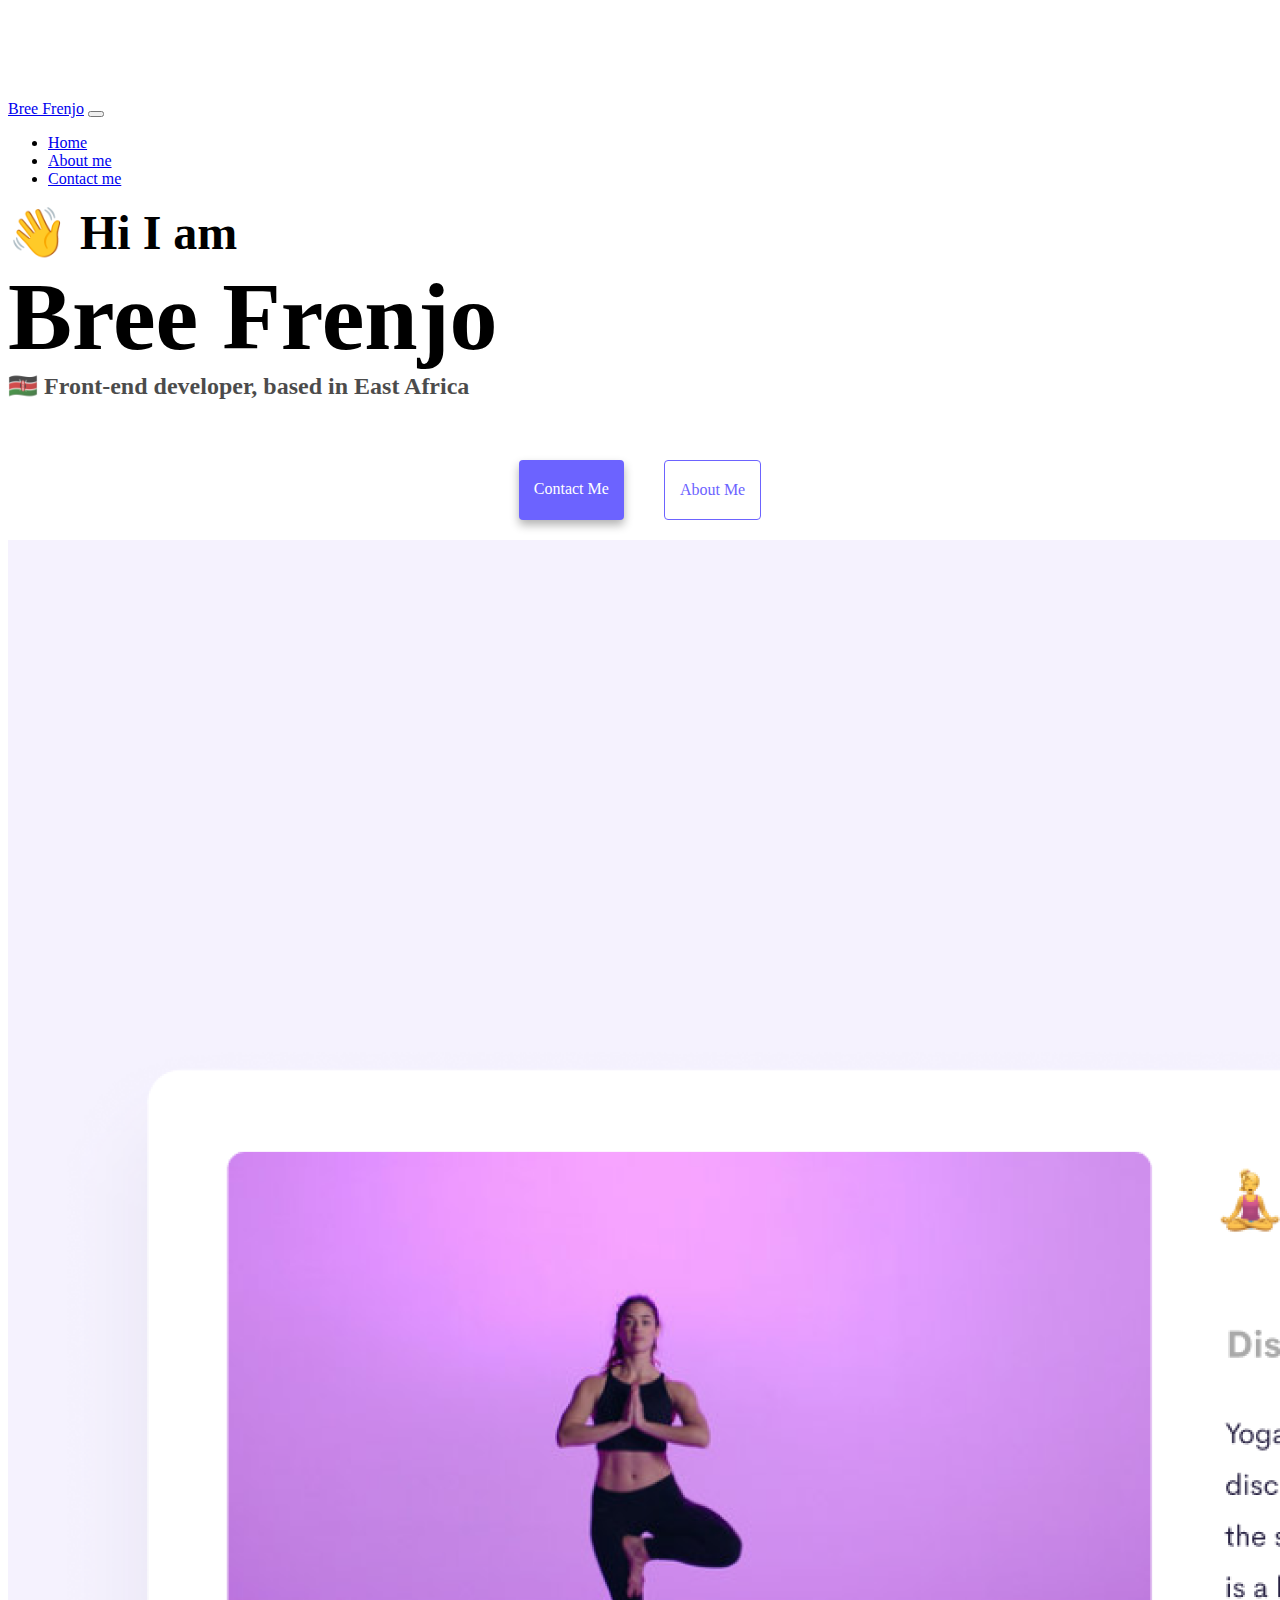
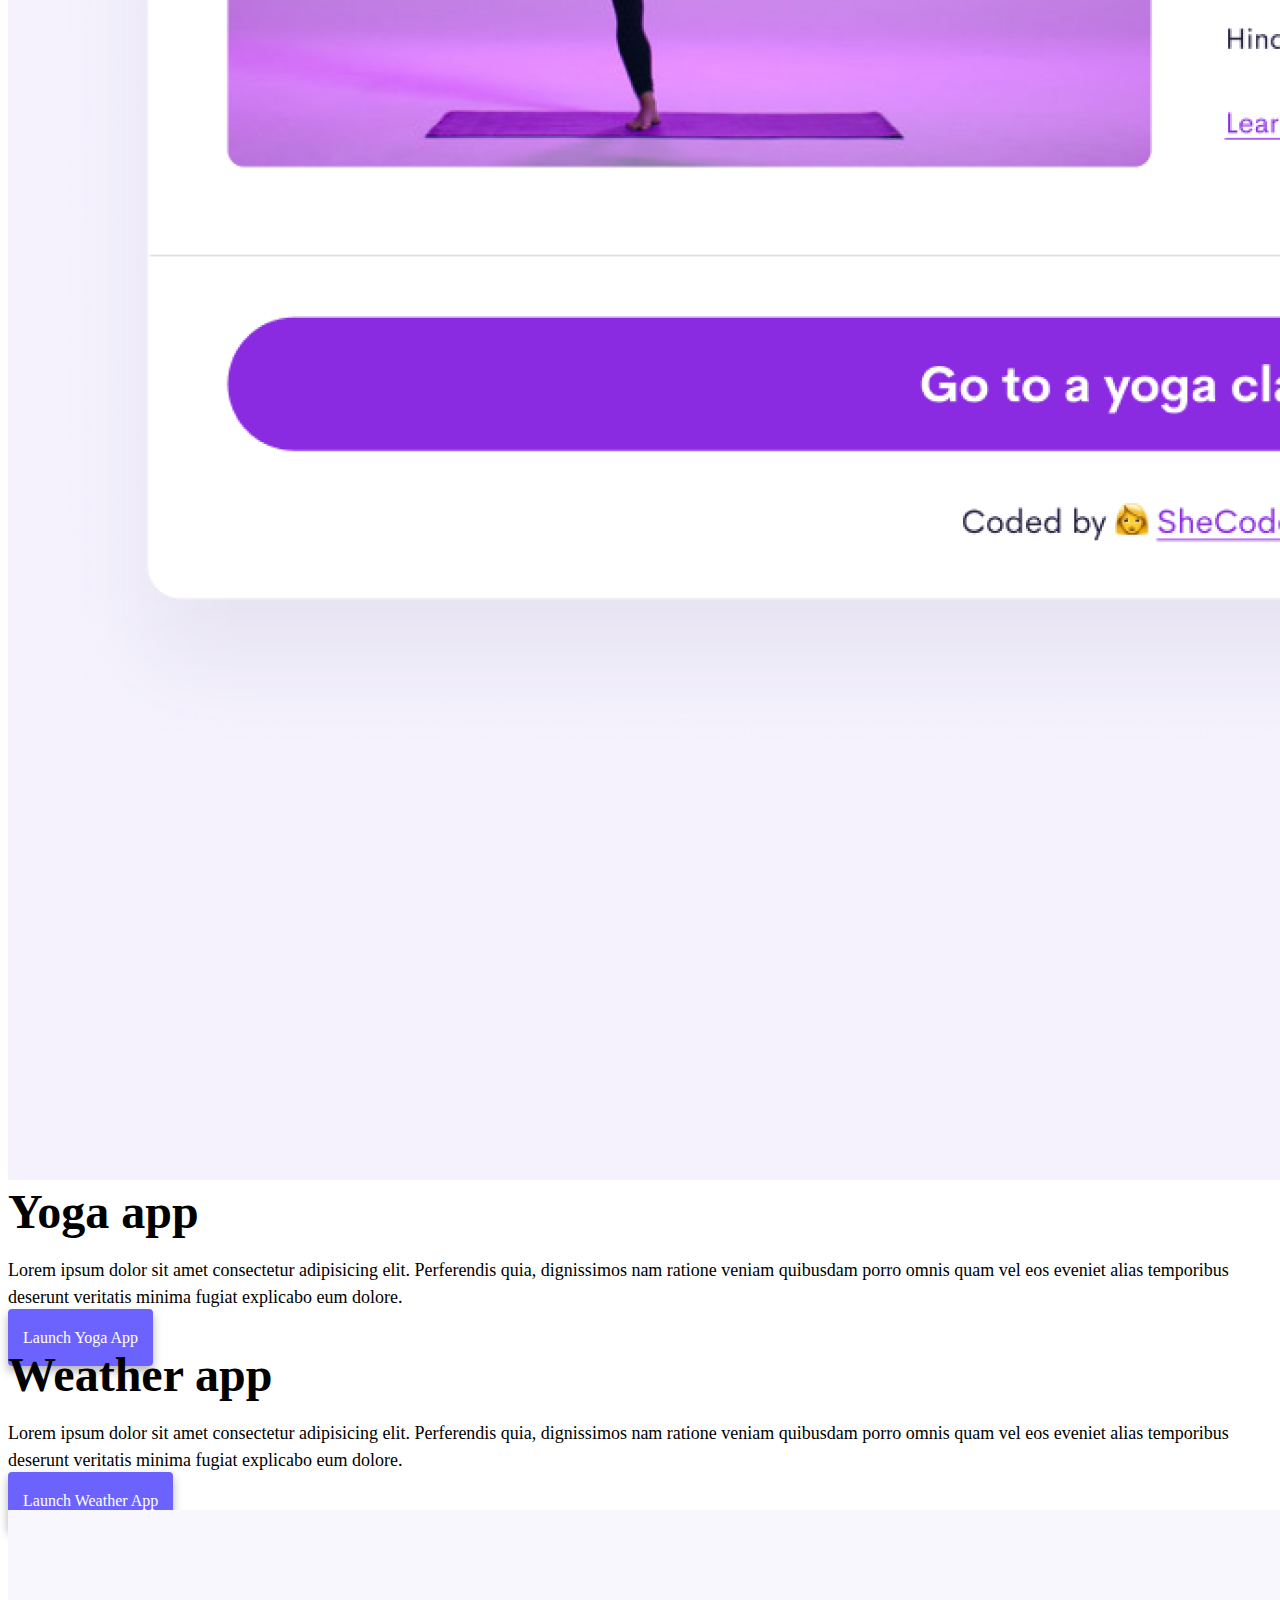
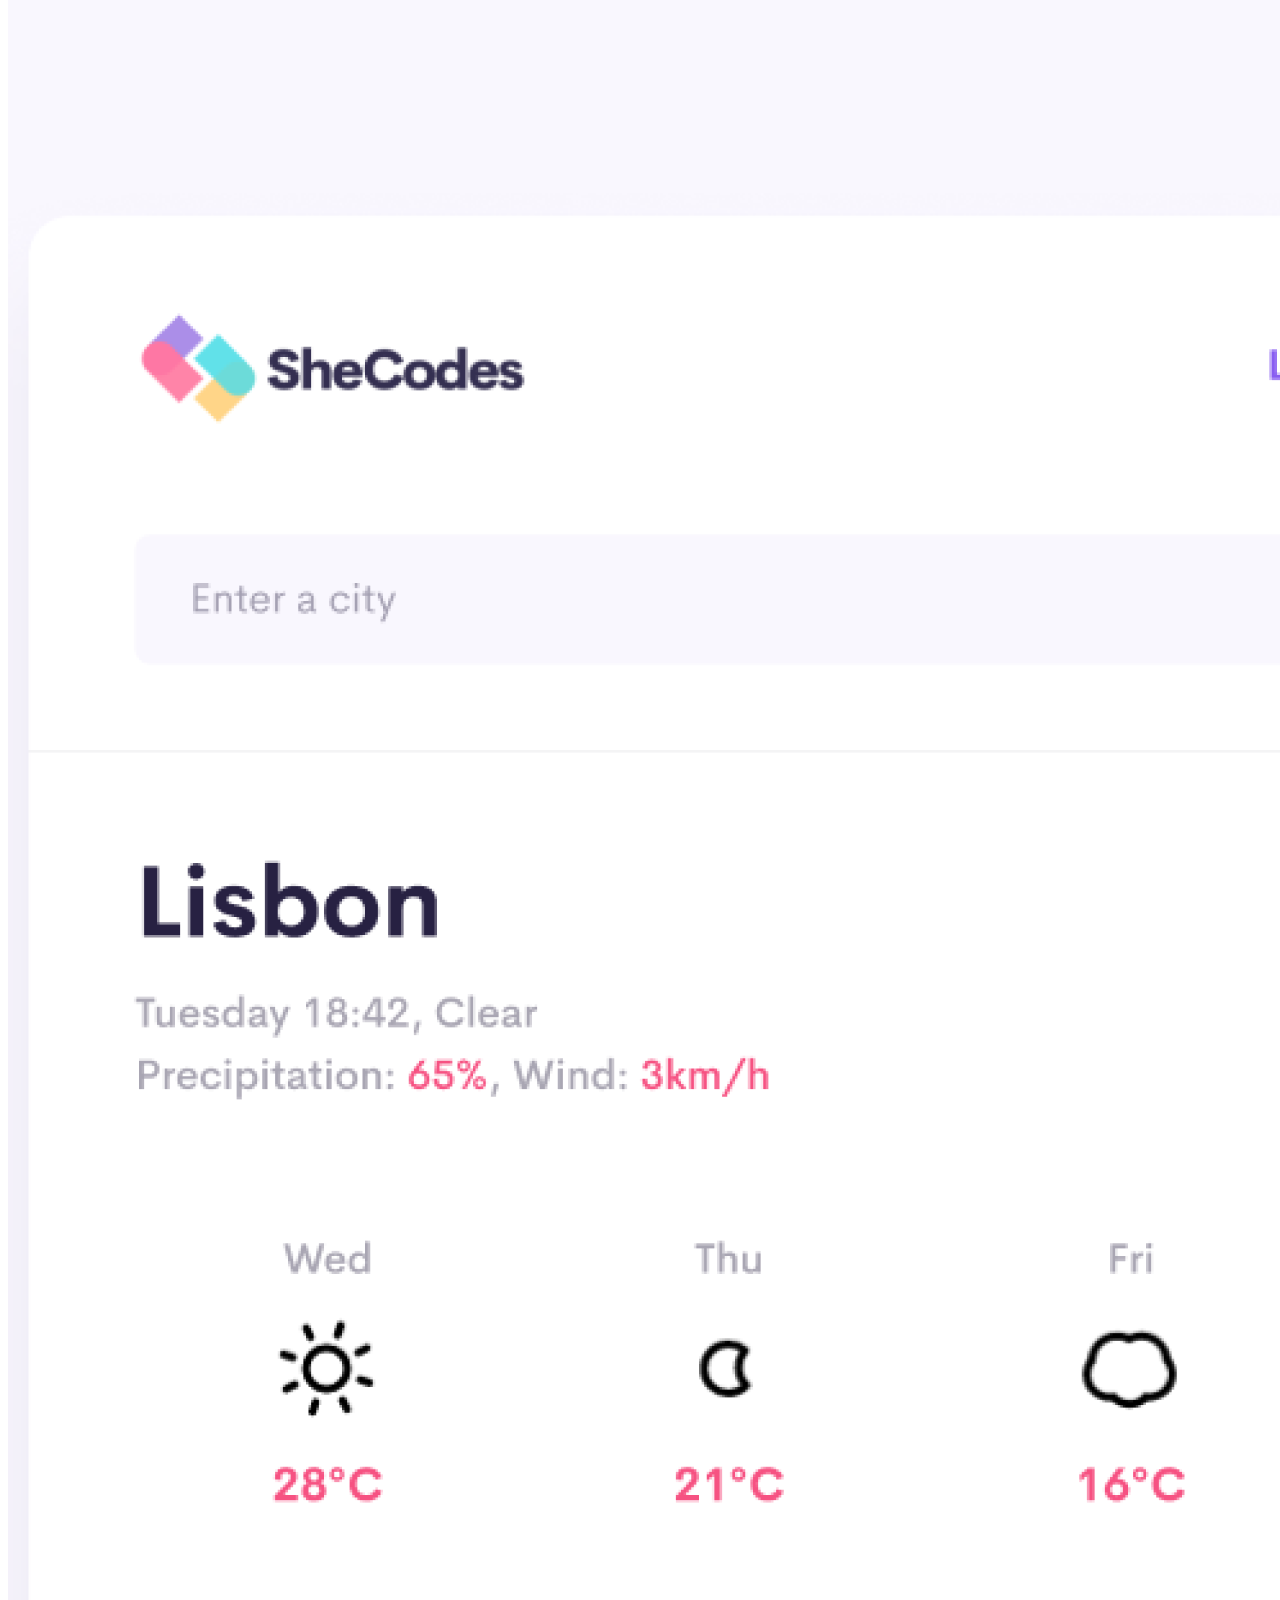
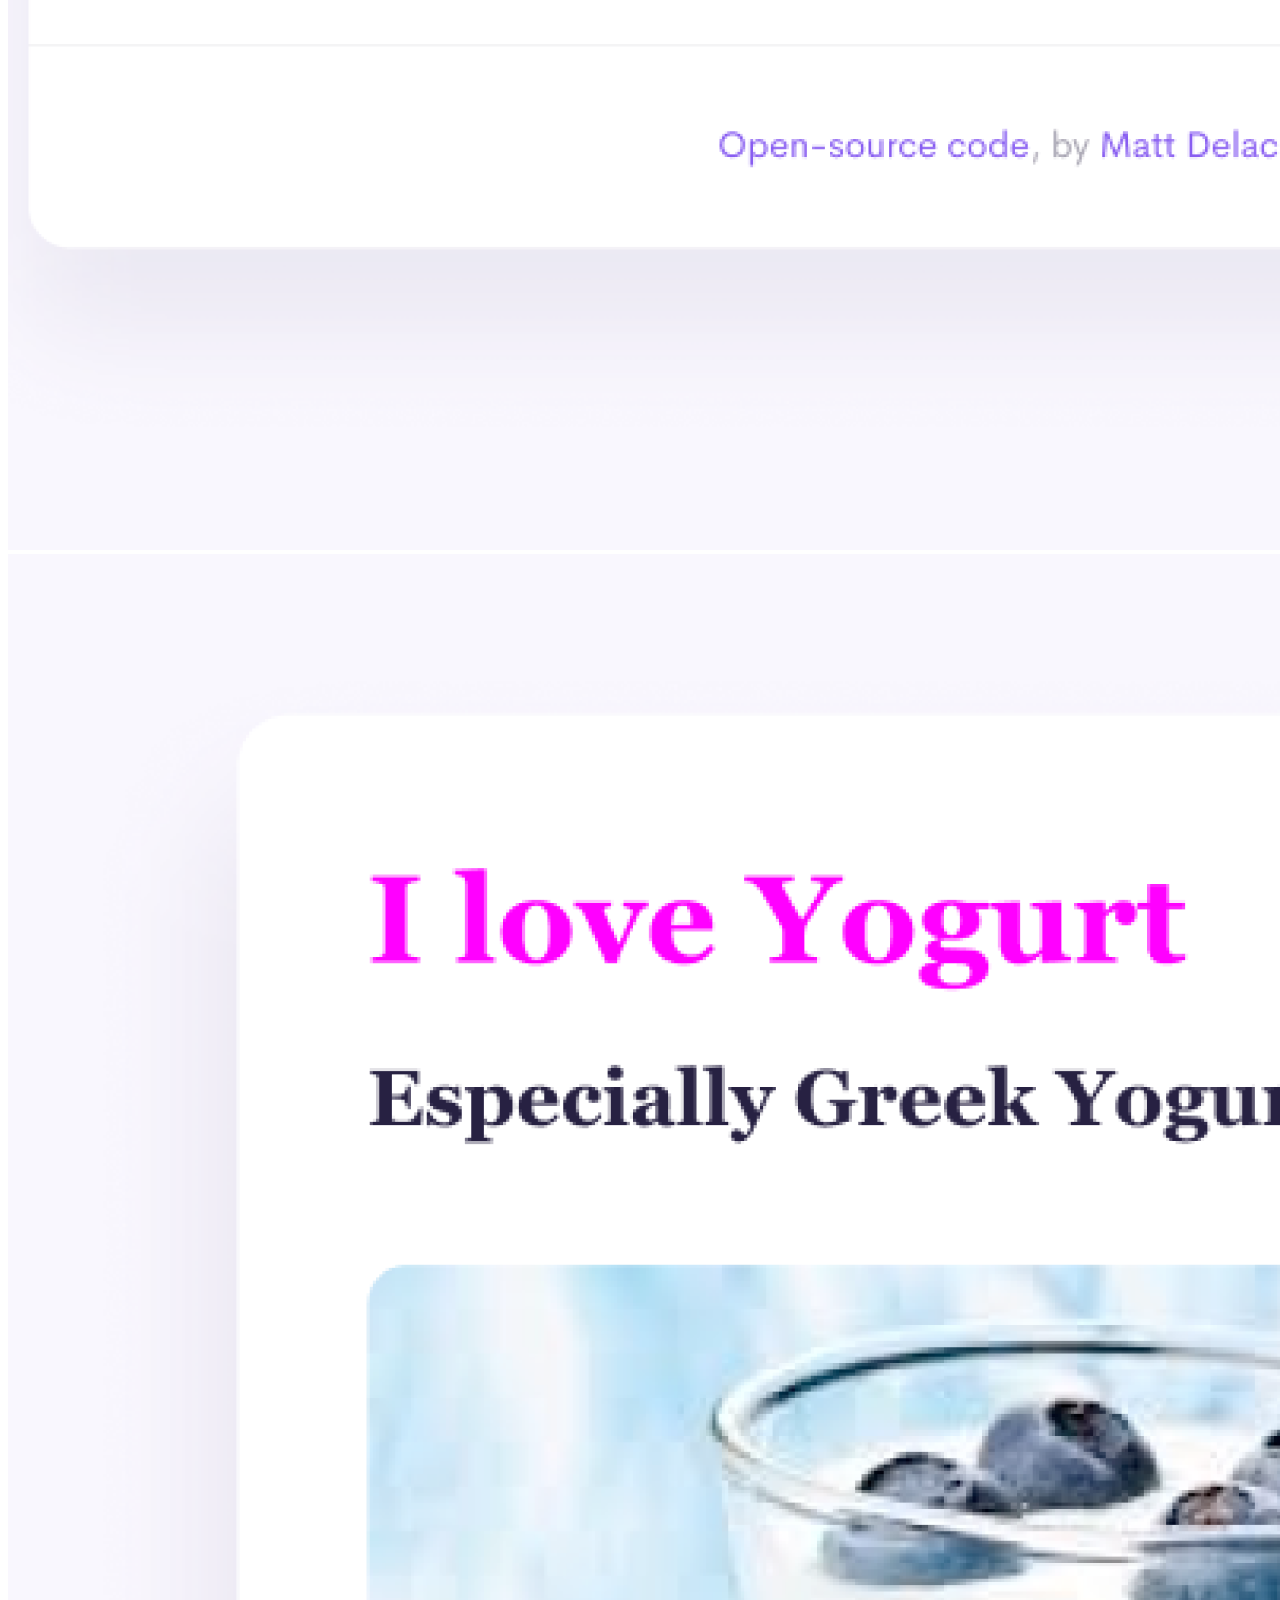
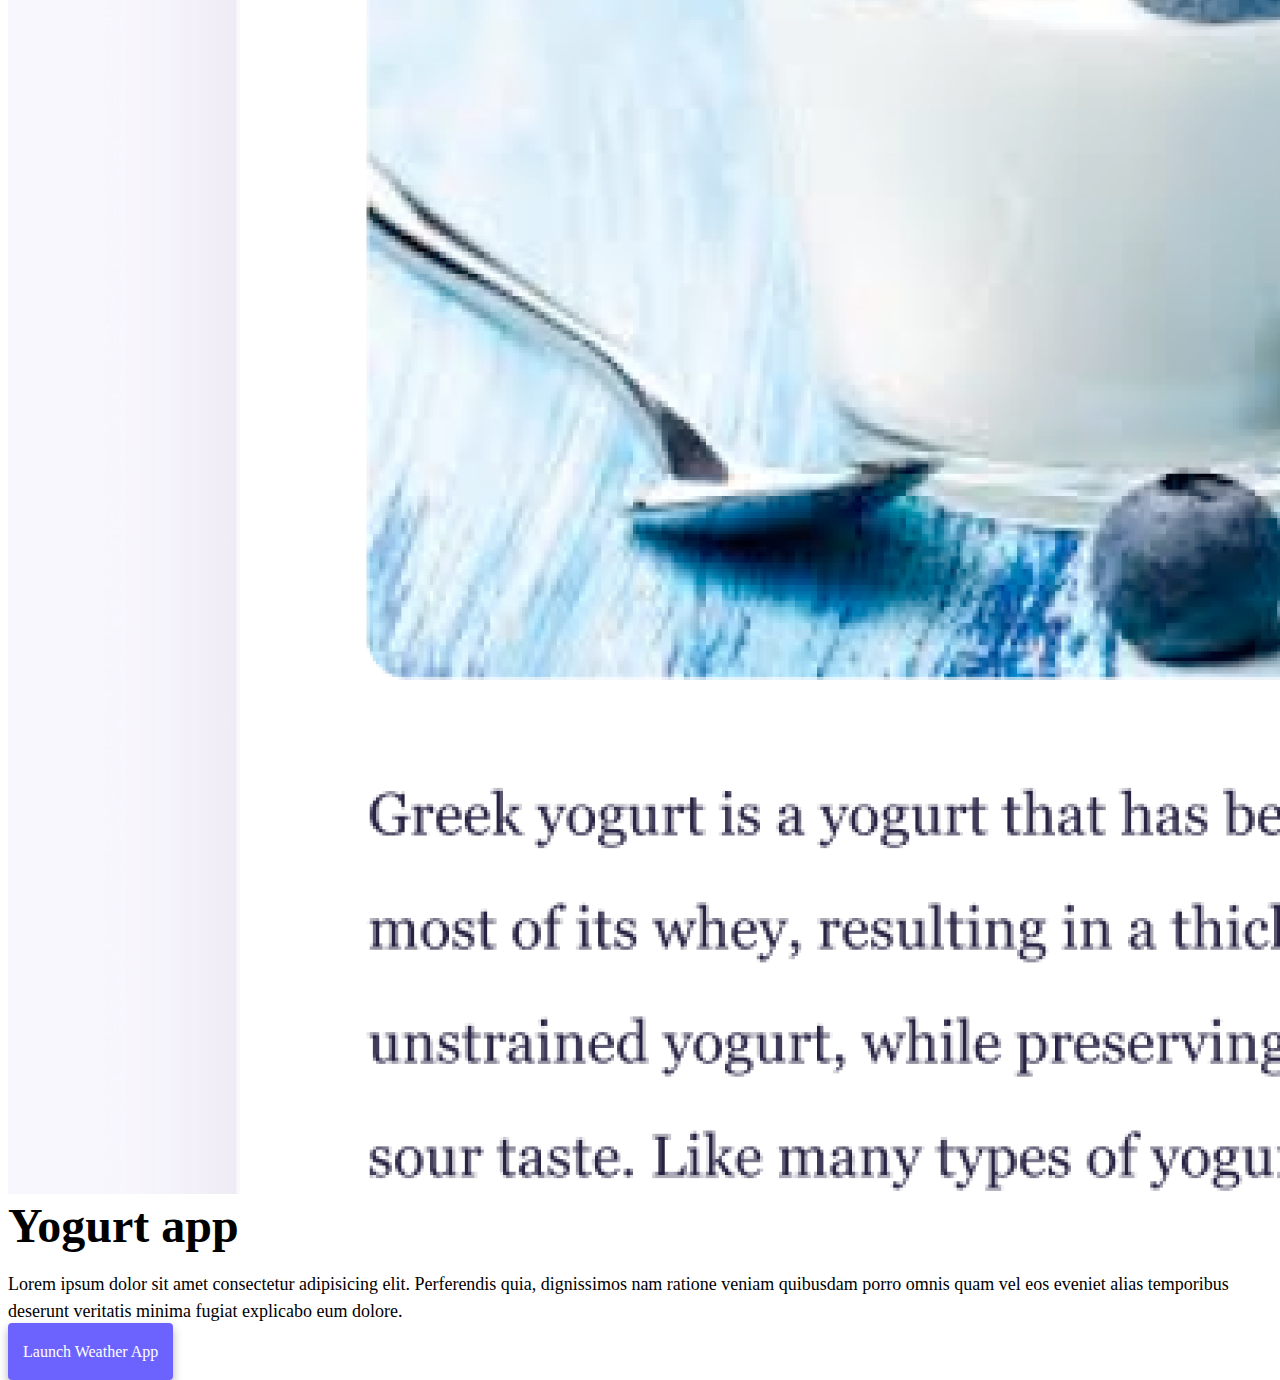
==== index.html @ 55f9c50d "Created the initial structure for both HTML and CSS pages" ====
<!DOCTYPE html>
<html lang="en">
  <head>
    <meta charset="UTF-8" />
    <meta http-equiv="X-UA-Compatible" content="IE=edge" />
    <meta name="viewport" content="width=device-width, initial-scale=1.0" />
    <title>Front End Developer | Brenda Frenjo</title>
    <link
      href="https://cdn.jsdelivr.net/npm/bootstrap@5.0.0-beta2/dist/css/bootstrap.min.css"
      rel="stylesheet"
      integrity="sha384-BmbxuPwQa2lc/FVzBcNJ7UAyJxM6wuqIj61tLrc4wSX0szH/Ev+nYRRuWlolflfl"
      crossorigin="anonymous"
    />
    <script
      src="https://cdn.jsdelivr.net/npm/bootstrap@5.0.0-beta2/dist/js/bootstrap.bundle.min.js"
      integrity="sha384-b5kHyXgcpbZJO/tY9Ul7kGkf1S0CWuKcCD38l8YkeH8z8QjE0GmW1gYU5S9FOnJ0"
      crossorigin="anonymous"
    ></script>
    <link rel="stylesheet" href="style.css" />
  </head>
  <body>
    <nav class="navbar navbar-expand-lg navbar-light bg-light fixed-top">
      <div class="container">
        <a class="navbar-brand" href="index.html">Bree Frenjo</a>
        <button
          class="navbar-toggler"
          type="button"
          data-bs-toggle="collapse"
          data-bs-target="#navbarNav"
          aria-controls="navbarNav"
          aria-expanded="false"
          aria-label="Toggle navigation"
        >
          <span class="navbar-toggler-icon"></span>
        </button>
        <div class="collapse navbar-collapse" id="navbarNav">
          <ul class="navbar-nav">
            <li class="nav-item">
              <a class="nav-link active" aria-current="page" href="index.html"
                >Home</a
              >
            </li>
            <li class="nav-item">
              <a class="nav-link" href="about.html">About me</a>
            </li>
            <li class="nav-item">
              <a class="nav-link" href="about.html#contact">Contact me</a>
            </li>
          </ul>
        </div>
      </div>
    </nav>
    <h2 class="text-center">👋 Hi I am</h2>
    <h1 class="text-center"> Bree Frenjo</h1>
    <h3 class="text-center">🇰🇪 Front-end developer, based in East Africa</h3>
    <div class="navigation-links mb-5">
      <a href="about.html#contact" class="primary-link">Contact me</a>
      <a href="about.html" class="secondary-link">About me</a>
    </div>
    <div class="container">
      <div class="row">
        <div class="col-6">
          <img src="images/yoga.png" class="img-fluid rounded" />
        </div>
        <div class="col-6">
          <h2 class="mb-3">Yoga app</h2>
          <p>
            Lorem ipsum dolor sit amet consectetur adipisicing elit. Perferendis
            quia, dignissimos nam ratione veniam quibusdam porro omnis quam vel
            eos eveniet alias temporibus deserunt veritatis minima fugiat
            explicabo eum dolore.
          </p>
          <div class="mt-5">
            <a href="#" class="primary-link">Launch Yoga App</a>
          </div>
        </div>
      </div>
      <div class="row mt-5">
        <div class="col-6">
          <h2 class="mb-3">Weather app</h2>
          <p>
            Lorem ipsum dolor sit amet consectetur adipisicing elit. Perferendis
            quia, dignissimos nam ratione veniam quibusdam porro omnis quam vel
            eos eveniet alias temporibus deserunt veritatis minima fugiat
            explicabo eum dolore.
          </p>
          <div class="mt-5">
            <a href="#" class="primary-link">Launch Weather App</a>
          </div>
        </div>
        <div class="col-6">
          <img src="images/weather.png" class="img-fluid rounded" />
        </div>
      </div>
      <div class="row mt-5">
        <div class="col-6">
          <img src="images/yogurt.png" class="img-fluid rounded" />
        </div>
        <div class="col-6">
          <h2 class="mb-3">Yogurt app</h2>
          <p>
            Lorem ipsum dolor sit amet consectetur adipisicing elit. Perferendis
            quia, dignissimos nam ratione veniam quibusdam porro omnis quam vel
            eos eveniet alias temporibus deserunt veritatis minima fugiat
            explicabo eum dolore.
          </p>
          <div class="mt-5">
            <a href="#" class="primary-link">Launch Weather App</a>
          </div>
        </div>
      </div>
    </div>
  </body>
</html>
---- style.css ----
:root {
  --primary-color: #6c63ff;
  --secondary-color: #f5f2fe;
  --box-shadow: 0 5px 10px rgba(0, 0, 0, 0.3);
}

body {
  margin-top: 100px;
}

h1,
h2,
h3 {
  margin: 0;
}

h1 {
  font-size: 96px;
}

h2 {
  font-size: 48px;
}

h3 {
  font-size: 24px;
  opacity: 0.7;
}

p {
  font-size: 18px;
  line-height: 1.5;
}

.navigation-links {
  display: flex;
  margin-top: 40px;
  justify-content: center;
}

.navigation-links a {
  margin: 20px;
}

.primary-link {
  border-radius: 4px;
  padding: 20px 15px;
  text-decoration: none;
  text-transform: capitalize;
  background: var(--primary-color);
  box-shadow: var(--box-shadow);
  color: white;
}

.secondary-link {
  border-radius: 4px;
  padding: 20px 15px;
  text-decoration: none;
  text-transform: capitalize;
  color: var(--primary-color);
  border: 1px solid var(--primary-color);
}

.homepage-link {
  color: var(--primary-color);
  text-align: center;
  display: block;
}

.about-paragraphs {
  margin: 30px 0;
}

.about-paragraphs p {
  margin: 10px;
}

.email-link {
  display: flex;
  justify-content: center;
  color: var(--primary-color);
  font-size: 28px;
  text-decoration: none;
}

.email-link:hover {
  text-decoration: underline;
}
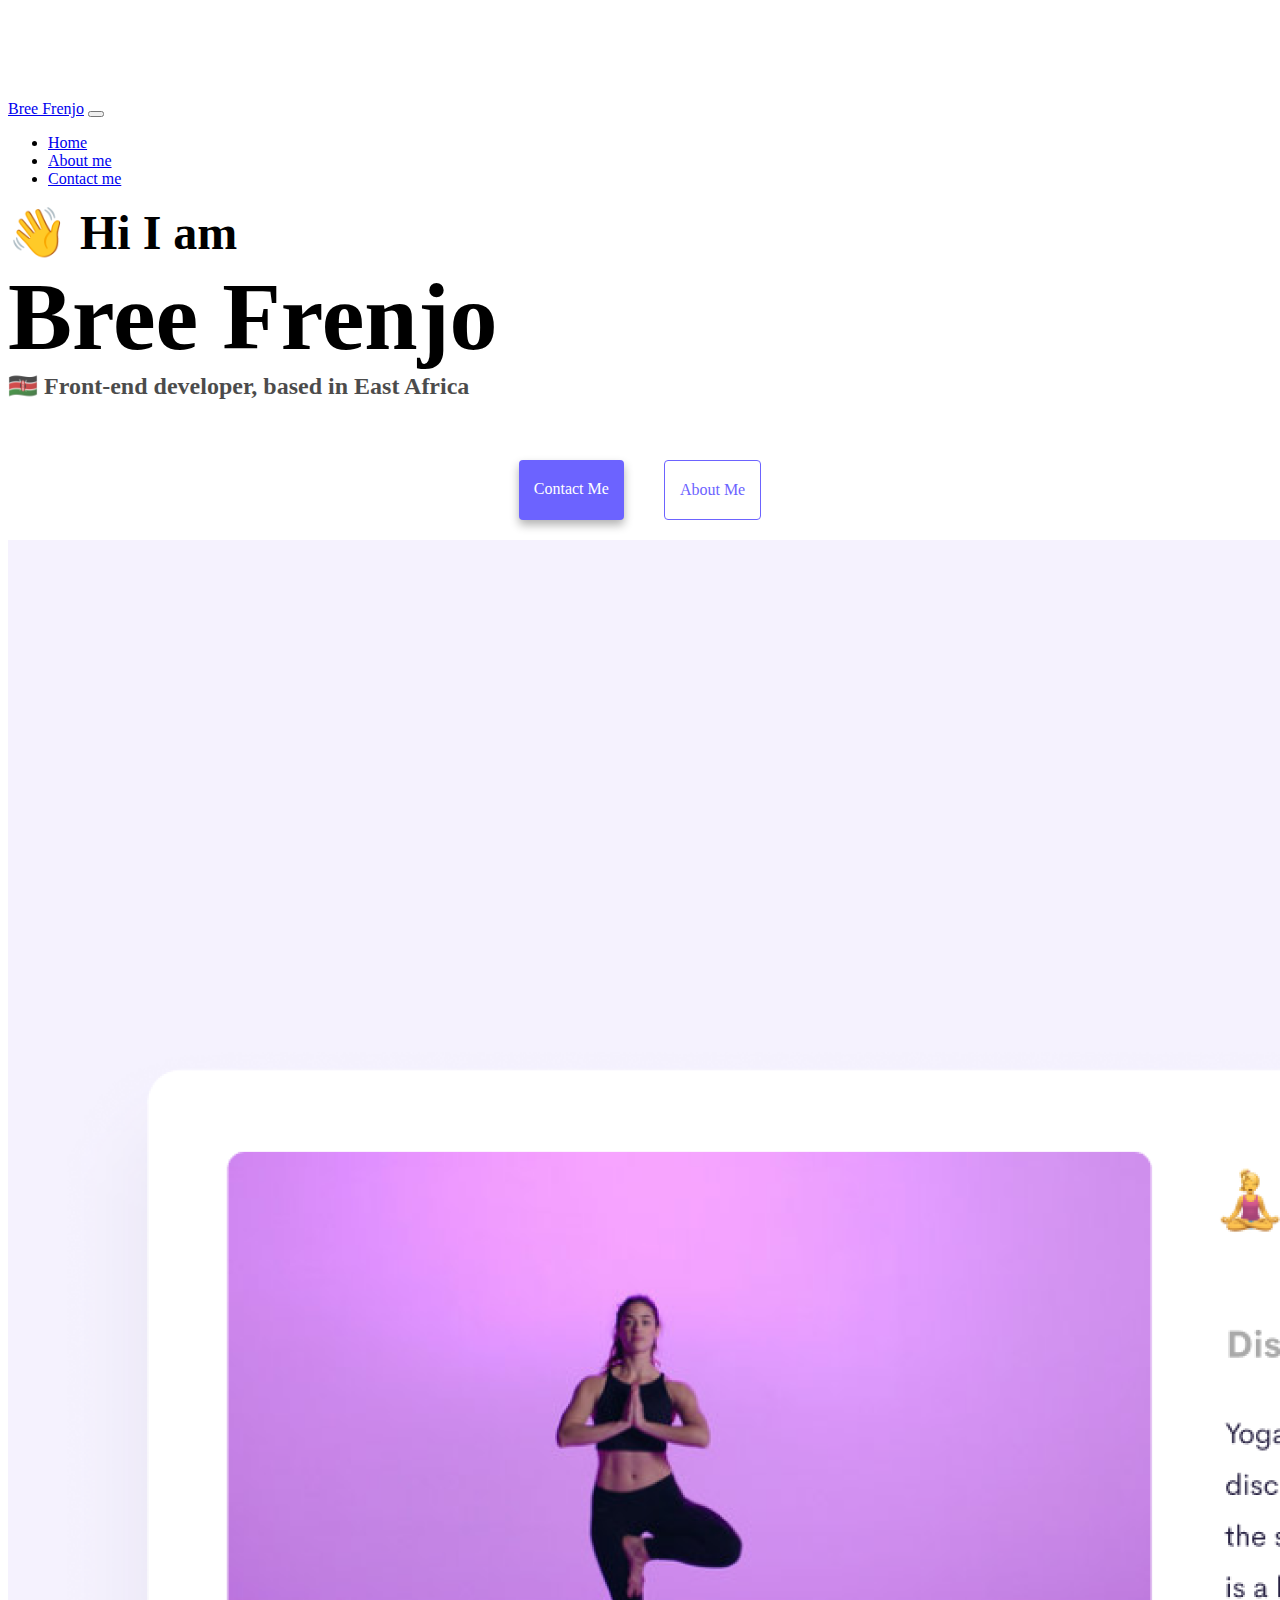
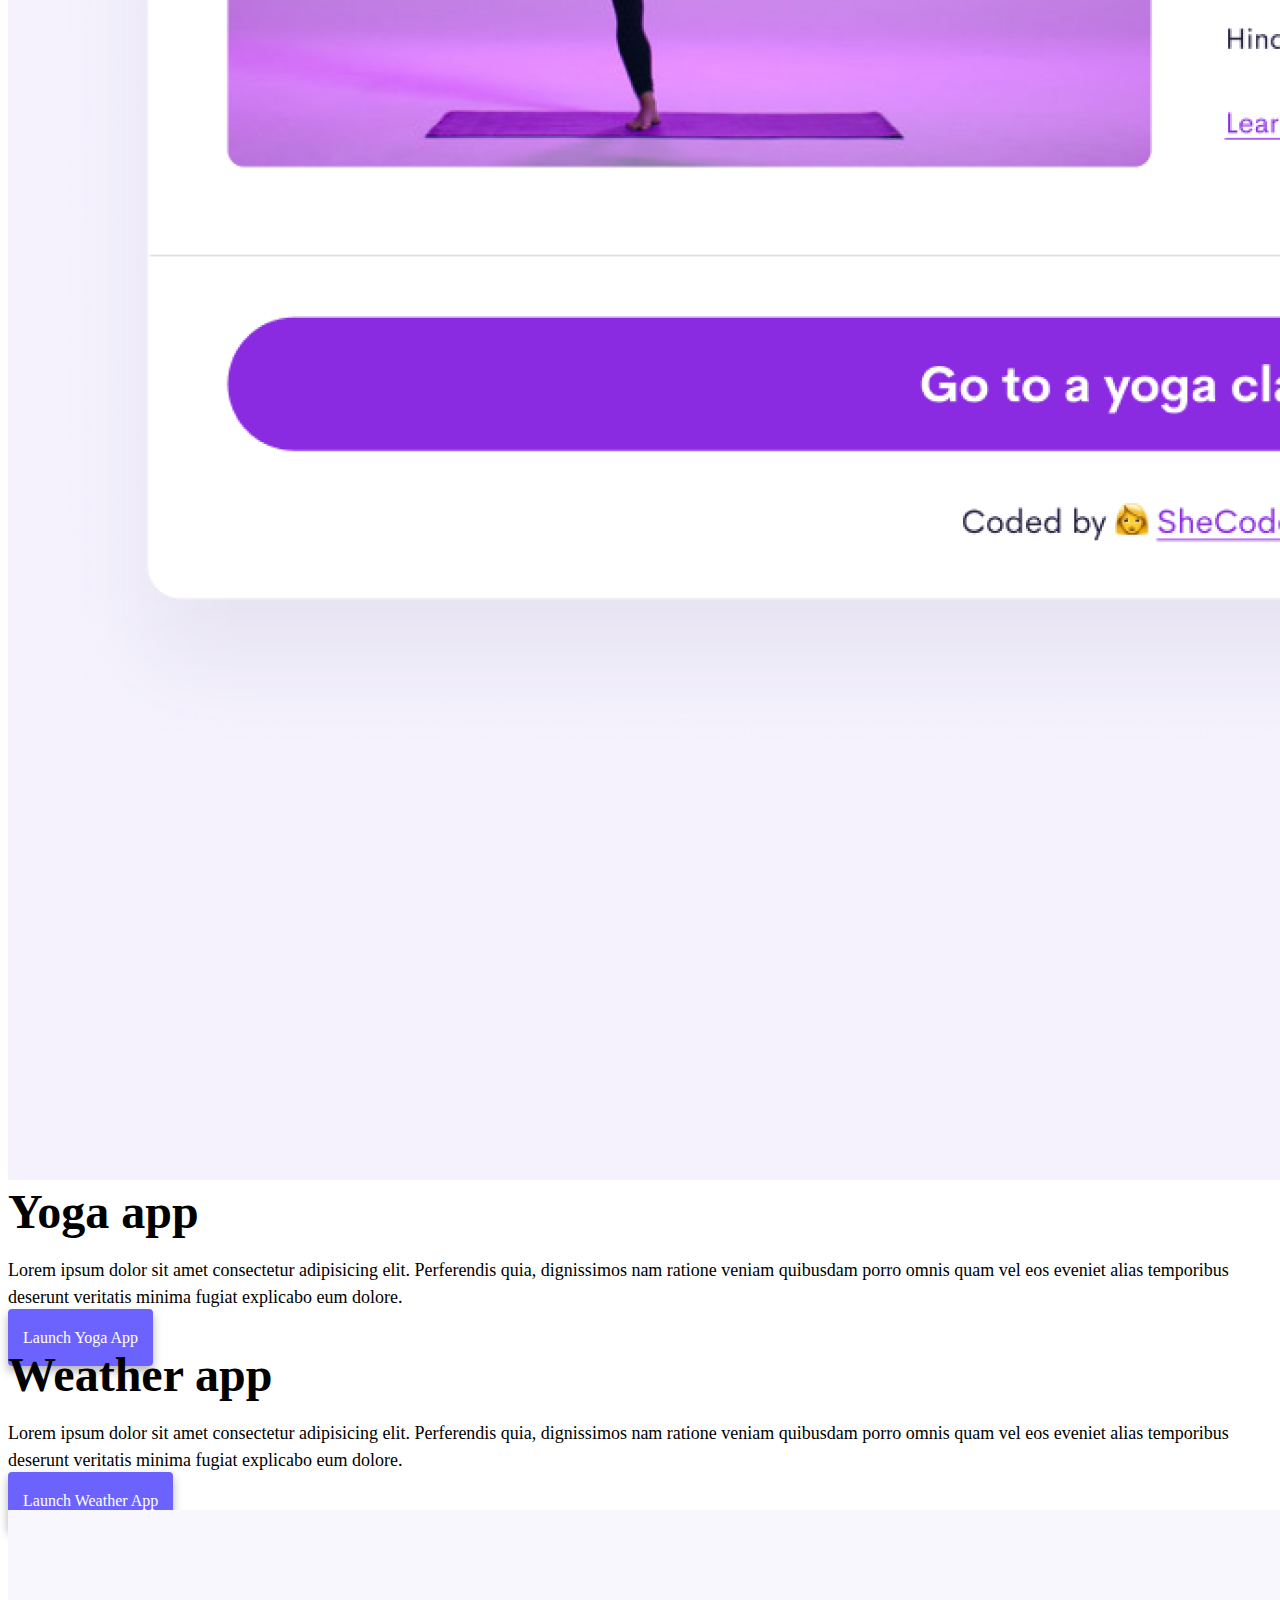
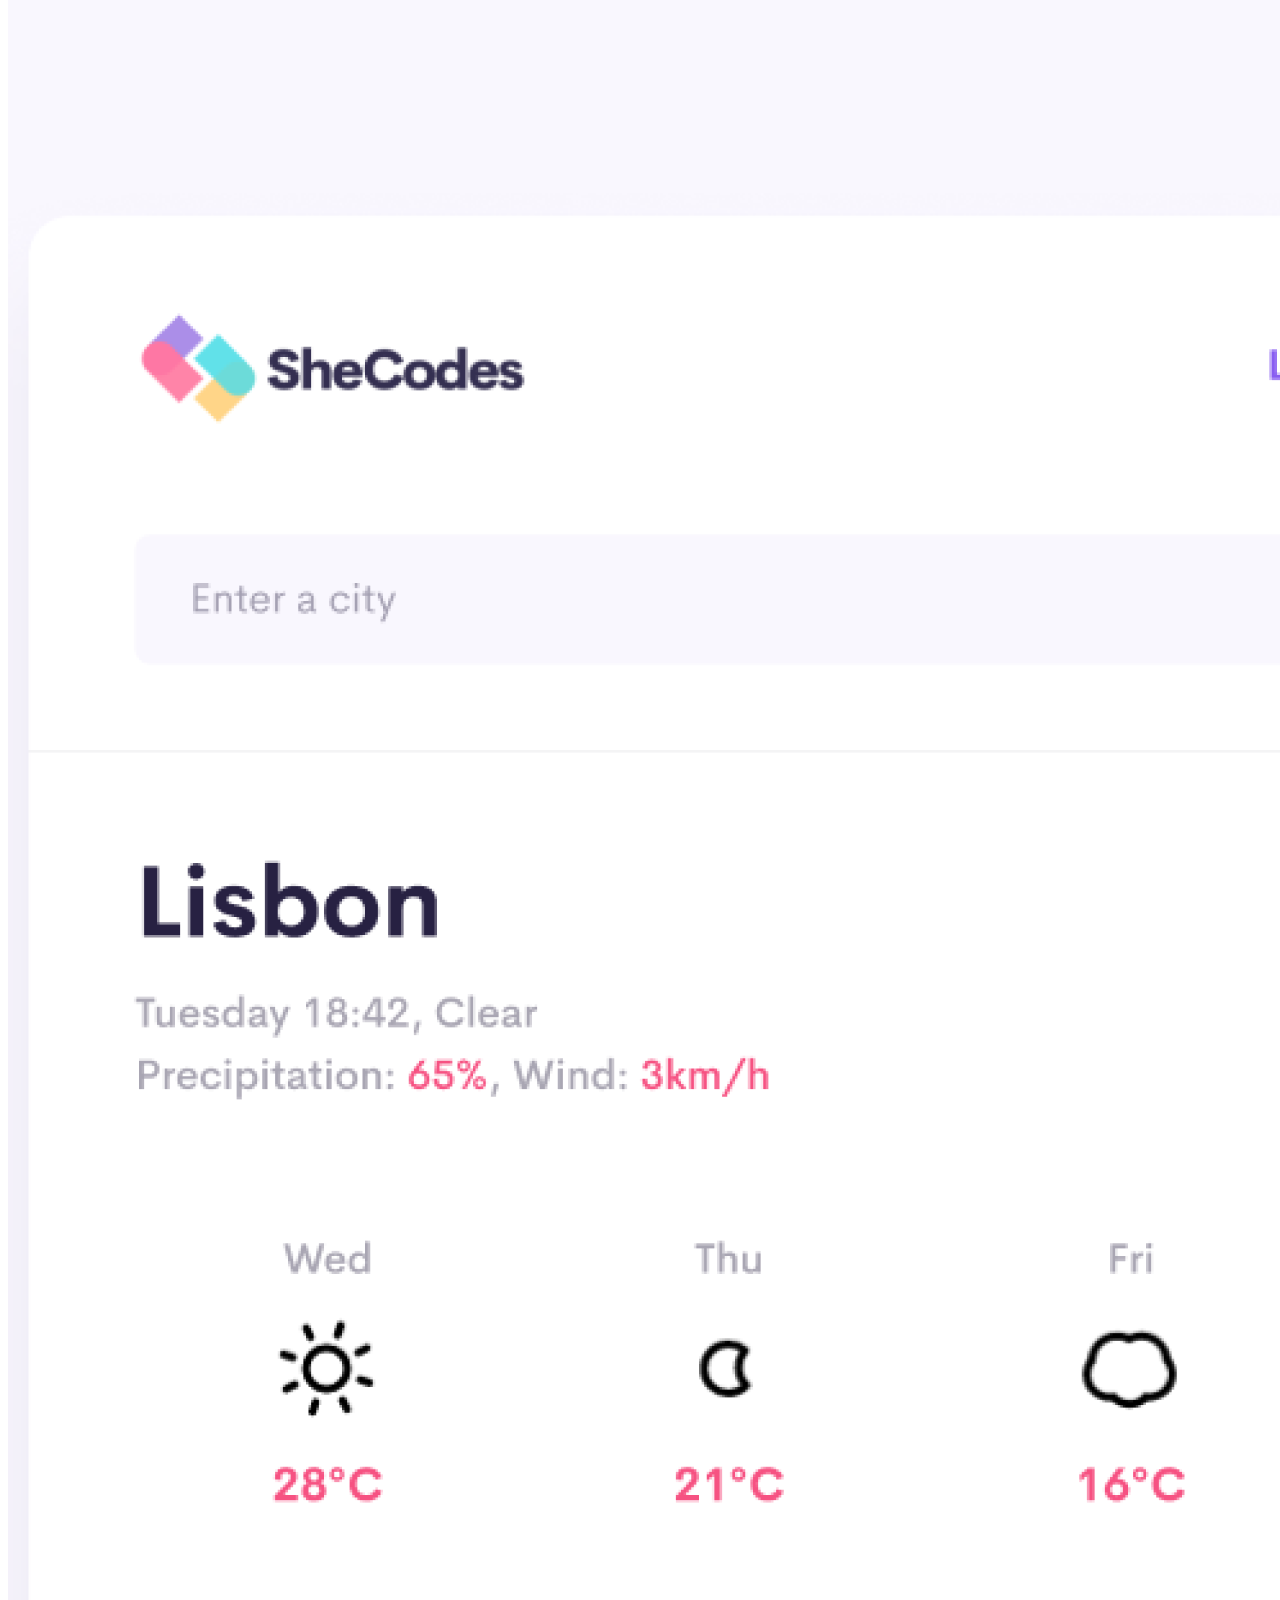
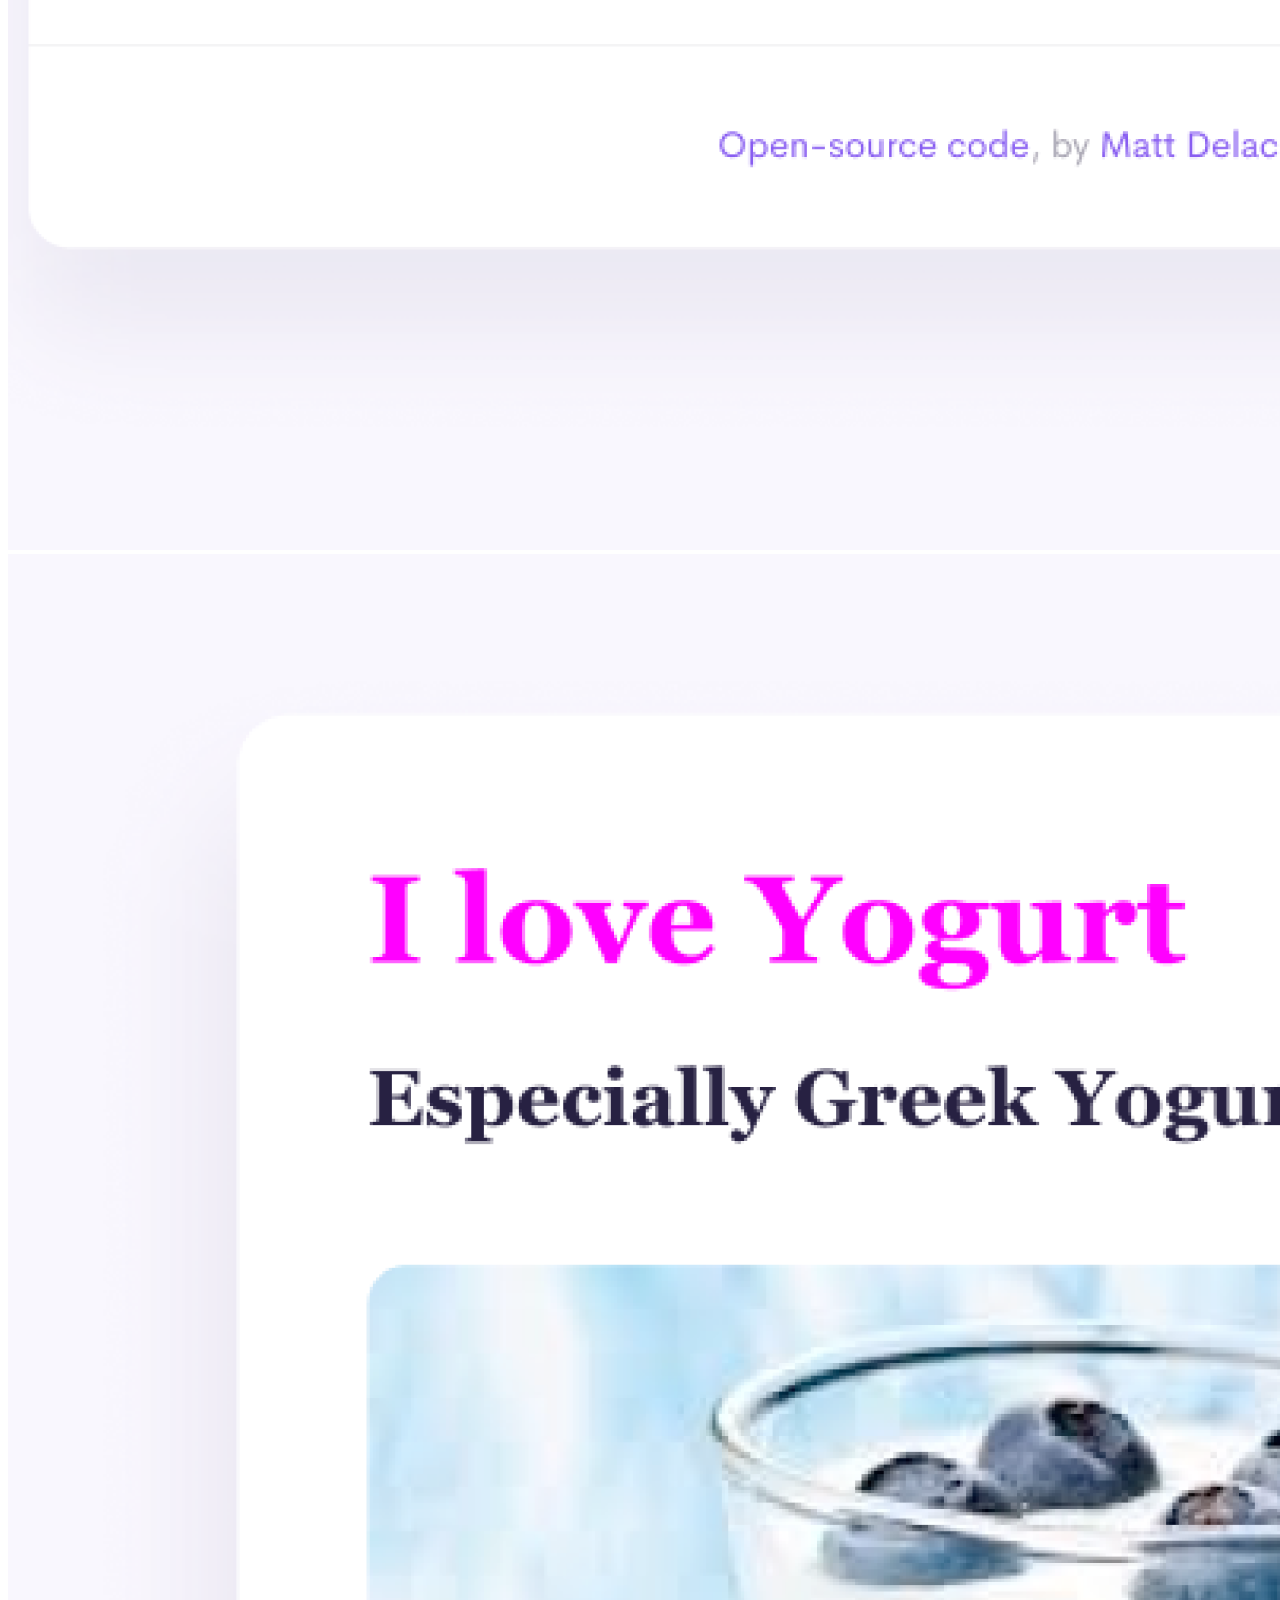
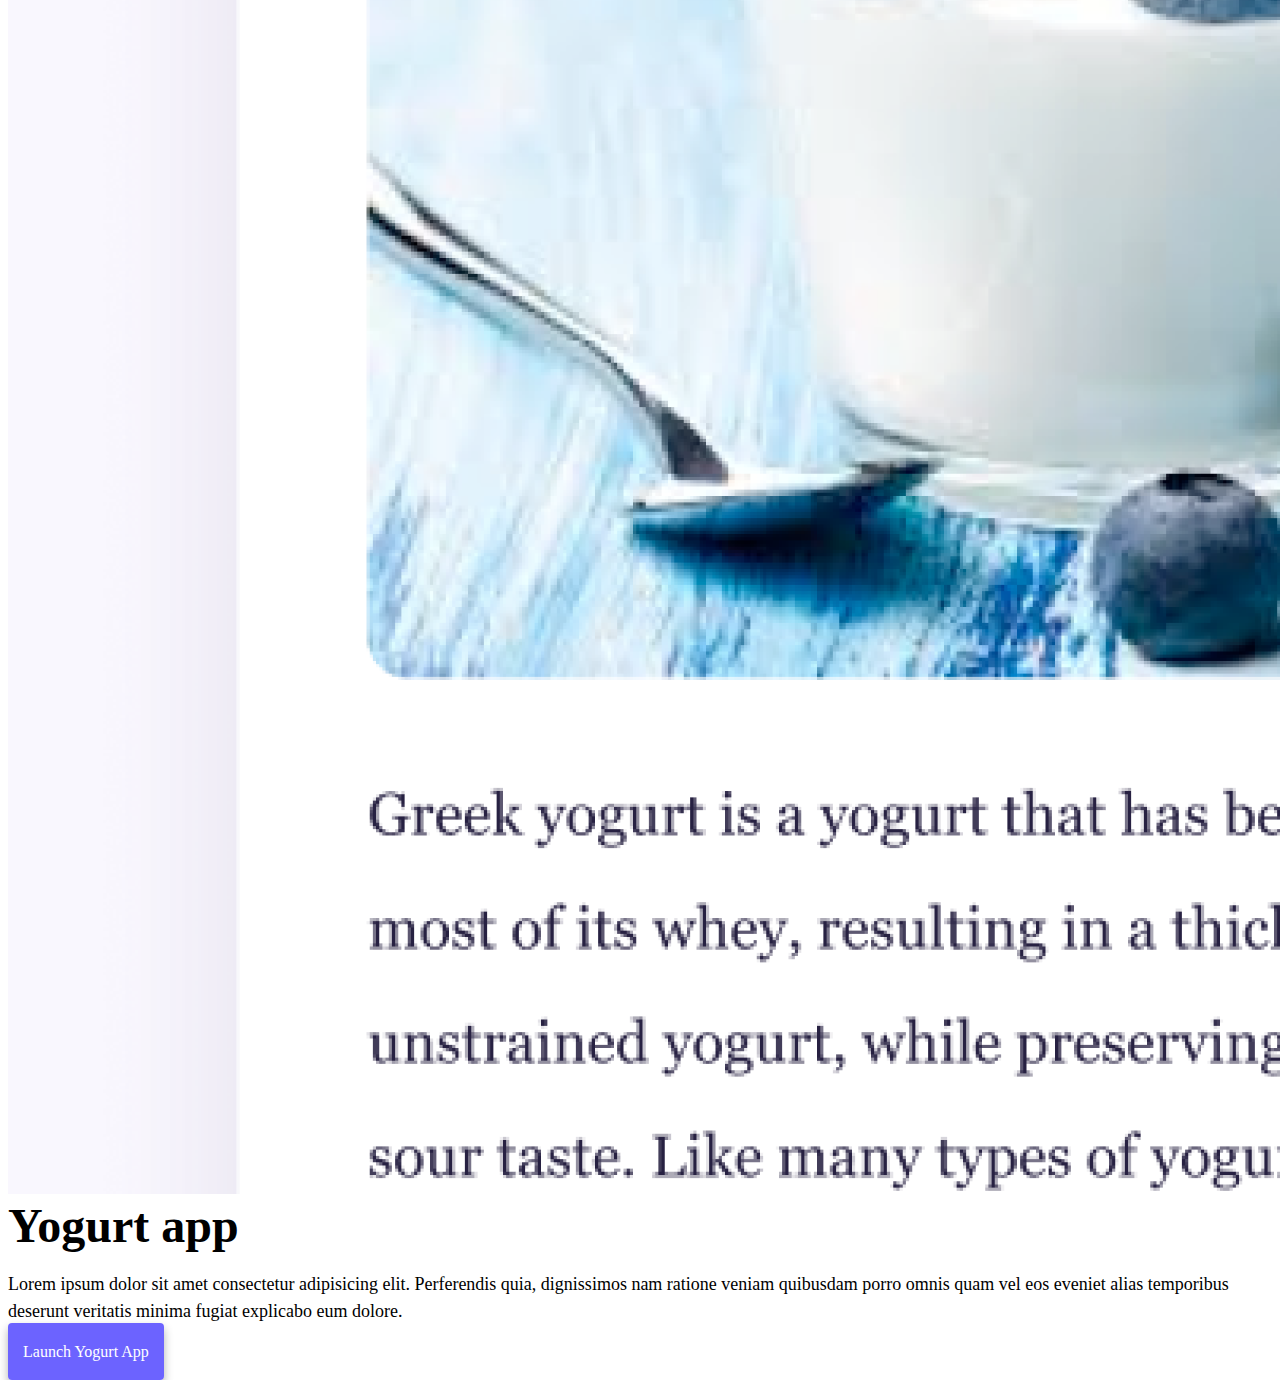
==== commit 7653eeee: "Included meta description, link tittle, and image alt text" ====
--- a/index.html
+++ b/index.html
@@ -2,6 +2,10 @@
 <html lang="en">
   <head>
     <meta charset="UTF-8" />
+    <meta
+      name="description"
+      content="Bree Frenjo is a front end developer located in East Africa. She presents this detailed project and her contact information."
+    />
     <meta http-equiv="X-UA-Compatible" content="IE=edge" />
     <meta name="viewport" content="width=device-width, initial-scale=1.0" />
     <title>Front End Developer | Brenda Frenjo</title>
@@ -51,18 +55,26 @@
       </div>
     </nav>
     <h2 class="text-center">👋 Hi I am</h2>
-    <h1 class="text-center"> Bree Frenjo</h1>
+    <h1 class="text-center">Bree Frenjo</h1>
     <h3 class="text-center">🇰🇪 Front-end developer, based in East Africa</h3>
     <div class="navigation-links mb-5">
-      <a href="about.html#contact" class="primary-link">Contact me</a>
-      <a href="about.html" class="secondary-link">About me</a>
+      <a href="/about.html#contact" class="primary-link" title="Contact Bree"
+        >Contact me</a
+      >
+      <a href="/about.html" class="secondary-link" title="About Bree"
+        >About me</a
+      >
     </div>
     <div class="container">
       <div class="row">
         <div class="col-6">
-          <img src="images/yoga.png" class="img-fluid rounded" />
+          <img
+            src="images/yoga.png"
+            class="img-fluid rounded d-none d-sm-block"
+            alt="Yoga"
+          />
         </div>
-        <div class="col-6">
+        <div class="col-6 yoga-app-description">
           <h2 class="mb-3">Yoga app</h2>
           <p>
             Lorem ipsum dolor sit amet consectetur adipisicing elit. Perferendis
@@ -71,7 +83,9 @@
             explicabo eum dolore.
           </p>
           <div class="mt-5">
-            <a href="#" class="primary-link">Launch Yoga App</a>
+            <a href="#" class="primary-link" title="Yoga App"
+              >Launch Yoga App</a
+            >
           </div>
         </div>
       </div>
@@ -85,16 +99,26 @@
             explicabo eum dolore.
           </p>
           <div class="mt-5">
-            <a href="#" class="primary-link">Launch Weather App</a>
+            <a href="#" class="primary-link" title="Weather App"
+              >Launch Weather App</a
+            >
           </div>
         </div>
         <div class="col-6">
-          <img src="images/weather.png" class="img-fluid rounded" />
+          <img
+            src="images/weather.png"
+            class="img-fluid rounded d-none d-sm-block"
+            alt="Weather App"
+          />
         </div>
       </div>
       <div class="row mt-5">
         <div class="col-6">
-          <img src="images/yogurt.png" class="img-fluid rounded" />
+          <img
+            src="images/yogurt.png"
+            class="img-fluid rounded d-none d-sm-block"
+            alt="Yogurt"
+          />
         </div>
         <div class="col-6">
           <h2 class="mb-3">Yogurt app</h2>
@@ -105,7 +129,9 @@
             explicabo eum dolore.
           </p>
           <div class="mt-5">
-            <a href="#" class="primary-link">Launch Weather App</a>
+            <a href="#" class="primary-link" title="Yogurt App"
+              >Launch Yogurt App</a
+            >
           </div>
         </div>
       </div>
--- a/style.css
+++ b/style.css
@@ -86,3 +86,9 @@
 .email-link:hover {
   text-decoration: underline;
 }
+
+@media (max-width: 576px) {
+p {
+    text-align: center;
+}
+}